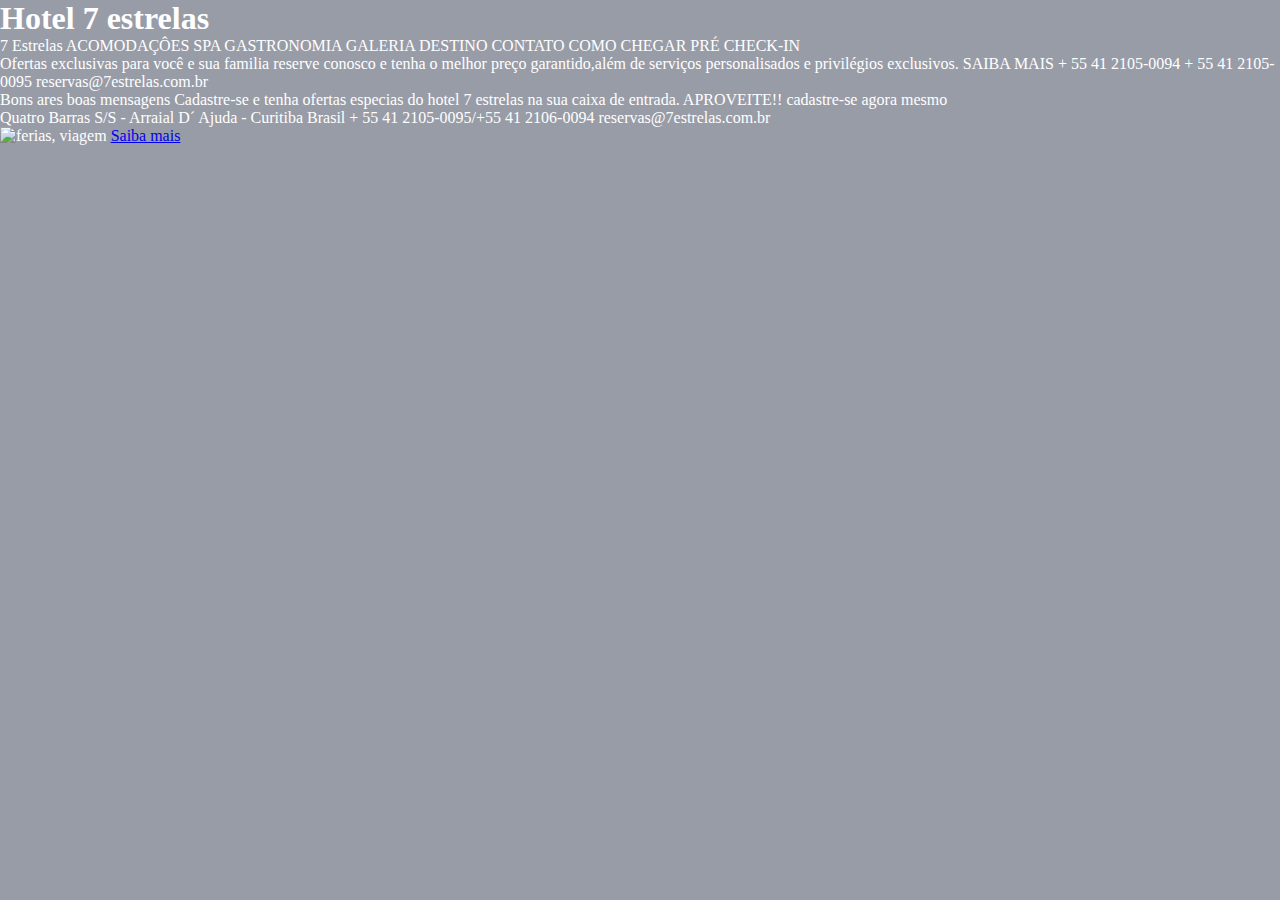
==== index.html @ c19b004e "ok" ====
<!DOCTYPE html>
<html lang="en">
<head>
    <meta charset="UTF-8">
    <meta http-equiv="X-UA-Compatible" content="IE=edge">
    <meta name="viewport" content="width=device-width, initial-scale=1.0">
    <title>Document</title>
    <link rel="stylesheet" href="index.css">
</head>
<body> 
    <h1>
    Hotel 7 estrelas    
    </h1>
    <nav>
        7 Estrelas  ACOMODAÇÔES SPA GASTRONOMIA GALERIA DESTINO CONTATO COMO CHEGAR PRÉ CHECK-IN 
    </nav>
    <aside>
        Ofertas exclusivas para você e sua familia 
        reserve conosco e tenha o melhor preço garantido,além de serviços personalisados e privilégios exclusivos.
        SAIBA MAIS
        + 55 41 2105-0094
        + 55 41 2105-0095
        reservas@7estrelas.com.br

    </aside>
    <aside>
        Bons ares boas mensagens 
        Cadastre-se e tenha ofertas especias do hotel 7 estrelas na sua caixa de entrada.
        APROVEITE!!
        cadastre-se agora mesmo
     </aside>
</body>
<footer>
     Quatro Barras S/S - Arraial D´ Ajuda - Curitiba Brasil
    + 55 41 2105-0095/+55 41 2106-0094
    reservas@7estrelas.com.br
</footer> 
<img src="img/main-banner01.jpg" alt="ferias, viagem"<br>
<a href="www.hotel7etrelas.com.br" class="container_botao">Saiba mais </a>
</html>
---- index.css ----
:root { 
    --branco-principal: #FFFFFF;
    --cinza-secundario:  #C0C0C0;
    --botao-azul:  #167BF7;
    --cor-de-fundo: #989ca7;
    }
    
    body {
        background-color: var(--cor-de-fundo);
        color: var(--branco-principal);
     }
    
     *{ 
        margin: 0;
        padding: 0;
     }
    
    .principal {
        background-image: url("img/main-banner01.jpg");
        background-repeat: no-repeat;
        background-size: contain;
    }
    
    .contairner {
      height: 100vh;
      display: grid;
      grid-template-columns: 33% 33%;
    }
    
    
    
    .contairner_botao {
       background-color: var(--branco-principal) 
       diplay: block;
    
    }
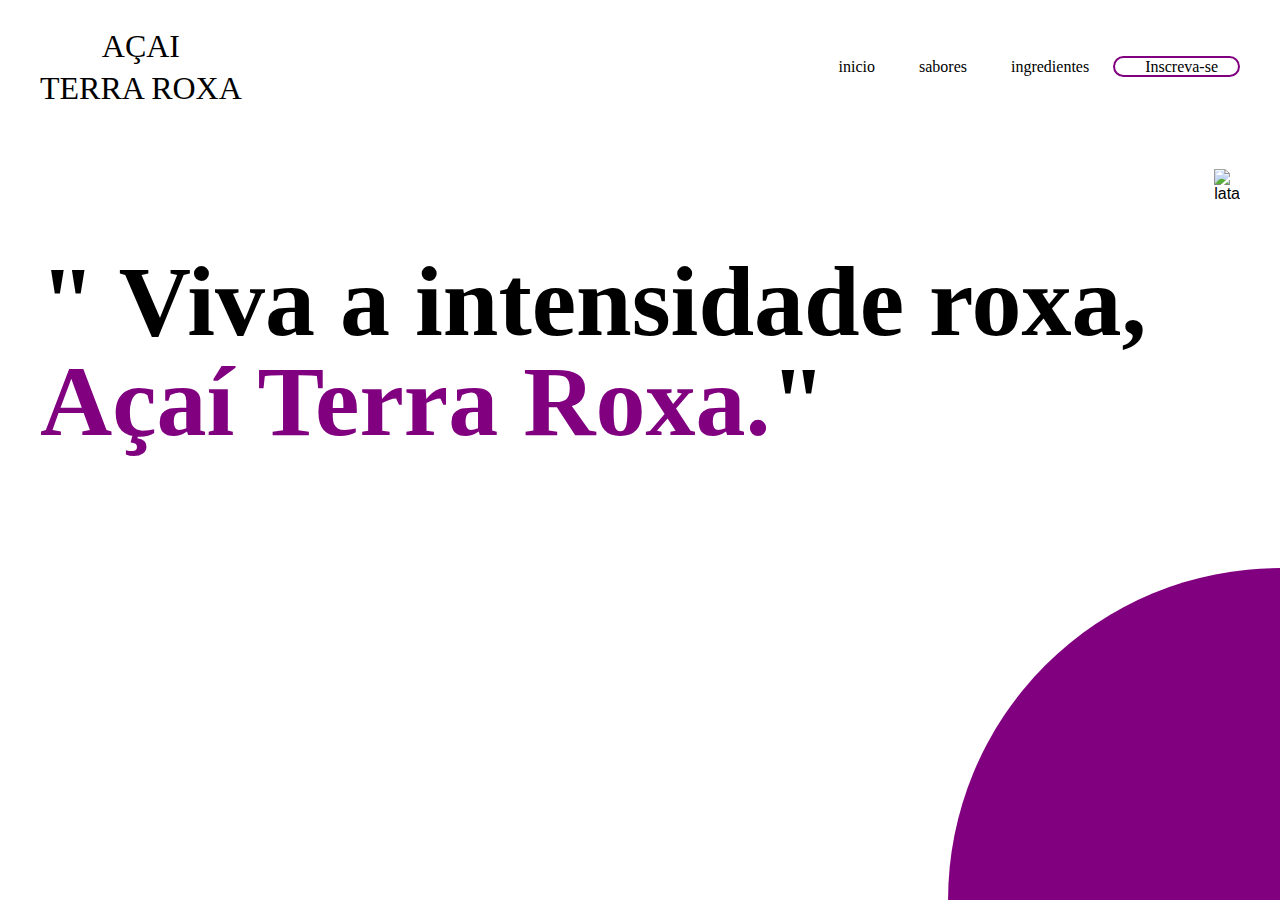
==== commit 05128932: "ok" ====
--- a/index.html
+++ b/index.html
@@ -2,39 +2,52 @@
 <html lang="en">
 <head>
     <meta charset="UTF-8">
-    <meta http-equiv="X-UA-Compatible" content="IE=edge">
     <meta name="viewport" content="width=device-width, initial-scale=1.0">
-    <title>Document</title>
-    <link rel="stylesheet" href="index.css">
+    <title>lading page</title>
+    <link rel="stylesheet" href="css/style.css">
+    <link rel="stylesheet" href="css/media.css">
 </head>
-<body> 
-    <h1>
-    Hotel 7 estrelas    
-    </h1>
-    <nav>
-        7 Estrelas  ACOMODAÇÔES SPA GASTRONOMIA GALERIA DESTINO CONTATO COMO CHEGAR PRÉ CHECK-IN 
-    </nav>
-    <aside>
-        Ofertas exclusivas para você e sua familia 
-        reserve conosco e tenha o melhor preço garantido,além de serviços personalisados e privilégios exclusivos.
-        SAIBA MAIS
-        + 55 41 2105-0094
-        + 55 41 2105-0095
-        reservas@7estrelas.com.br
+<body>
+<section>
+    <div class="circle"></div>
+    <div class="circle2"></div>
 
-    </aside>
-    <aside>
-        Bons ares boas mensagens 
-        Cadastre-se e tenha ofertas especias do hotel 7 estrelas na sua caixa de entrada.
-        APROVEITE!!
-        cadastre-se agora mesmo
-     </aside>
+
+</section>
+
+    <header>
+<div id="titulo">
+<H1>AÇAI</H1>
+<H1>TERRA ROXA</H1>
+</div>
+ 
+<ul>
+    
+        <a href="inicio.css"id="ininicio-bnt"><li>inicio</li></a>
+        <a href="serviço.css"id="serviços-bnt"><li>sabores</li></a>
+        <a href="contatos,css"id="contatos-bnt"><li>ingredientes</li></a>
+
+        <a href="#" id="inscreva-se-bnt"><li>Inscreva-se</li></a>
+
+
+</ul>
+    </header>
+
+<main>
+
+<aside>
+
+<h2>" Viva a intensidade roxa, <span>Açaí Terra Roxa.</span>"</h2>
+
+
+
+</aside>
+<article>
+    <img src="img/finalmente-png.png"" alt="lata">
+
+</article>
+
+</main>
+
 </body>
-<footer>
-     Quatro Barras S/S - Arraial D´ Ajuda - Curitiba Brasil
-    + 55 41 2105-0095/+55 41 2106-0094
-    reservas@7estrelas.com.br
-</footer> 
-<img src="img/main-banner01.jpg" alt="ferias, viagem"<br>
-<a href="www.hotel7etrelas.com.br" class="container_botao">Saiba mais </a>
 </html>--- a/css/style.css
+++ b/css/style.css
@@ -0,0 +1,145 @@
+
+:root  {
+    --cor-de-fundo: rgba(255, 255, 255, 0.767);
+    --cor-das-letras:rgb(0, 0, 0);
+    --cor-de-destaque:purple;
+    --cor-do-link:rgb(0, 0, 0);
+    --cor-de-destaque2: (yellow);
+    
+    
+    
+    
+    }
+    
+    
+    
+    body {
+    background-color: var(--cor-de-fundo);
+    color: var(--cor-das-letras);
+    font-family: Verdana, Geneva, Tahoma, sans-serif;
+    max-width: 1200px;
+    margin: 0 auto;
+    padding: 15px;
+    
+    
+    }
+    
+    
+    header {
+    
+    display: flex;
+    flex-direction: row;
+    justify-content: space-between;
+    align-items: center;
+    
+    }
+    
+    #titulo {
+        flex-direction: column;
+        line-height: 20px;
+        font-family:Cambria, Cochin, Georgia, Times, 'Times New Roman', serif;
+    
+    }
+    li{
+    display: inline-block;
+    margin: 20px;
+    
+    }
+    a {
+    color: var(--cor-do-link);
+    
+    
+    }
+    
+    a :hover {
+    color: var(--cor-de-destaque);
+    transition: 0.05s all;
+    
+    }
+    
+    #inscreva-se-bnt {
+        border: 2px solid var(--cor-de-destaque);
+        padding-inline-start: 10px;
+        border-radius: 15px;
+    }
+    
+    #inscreva-se-bnt:hover {
+        background-color: var(--cor-de-destaque);
+        color:var(--cor-das-letras)
+    
+    
+    }
+    
+    h1 {
+    font-weight: 200;
+    
+    }
+    
+    main{
+    display: flex;
+    flex-direction: row;
+    margin-top: 50px;
+    }
+    
+    h2{
+        font-size:  100px;
+        line-height: 100px;
+        font-family:Cambria, Cochin, Georgia, Times, 'Times New Roman', serif;
+    
+    
+    }
+    span  {
+    color: var(--cor-de-destaque)
+    
+    }
+    
+    p{
+    line-height: 20px;
+    max-width: 7000px;
+    font-family: Arial, Helvetica, sans-serif;
+    }
+    div{
+        text-align: center;
+        
+        
+    }
+    img{
+        height: 400px;
+        width:400px;
+        text-align: right;
+        top: 0%;
+        
+       
+    }
+    html.body{
+    height: 100%;
+    overflow: hidden;
+    
+    }
+    .circle{
+    position: absolute;
+    top: 0;
+    left: 0;
+    width: 100%;
+    height: 100%;
+    background-color: var(--cor-de-destaque);
+    clip-path: circle(30% at bottom right);
+    
+    
+    }
+    
+    ul{
+    font-family: Cambria, Cochin, Georgia, Times, 'Times New Roman', serif;
+    
+    
+    }
+    
+
+    
+    
+    
+    
+    
+    
+    
+    